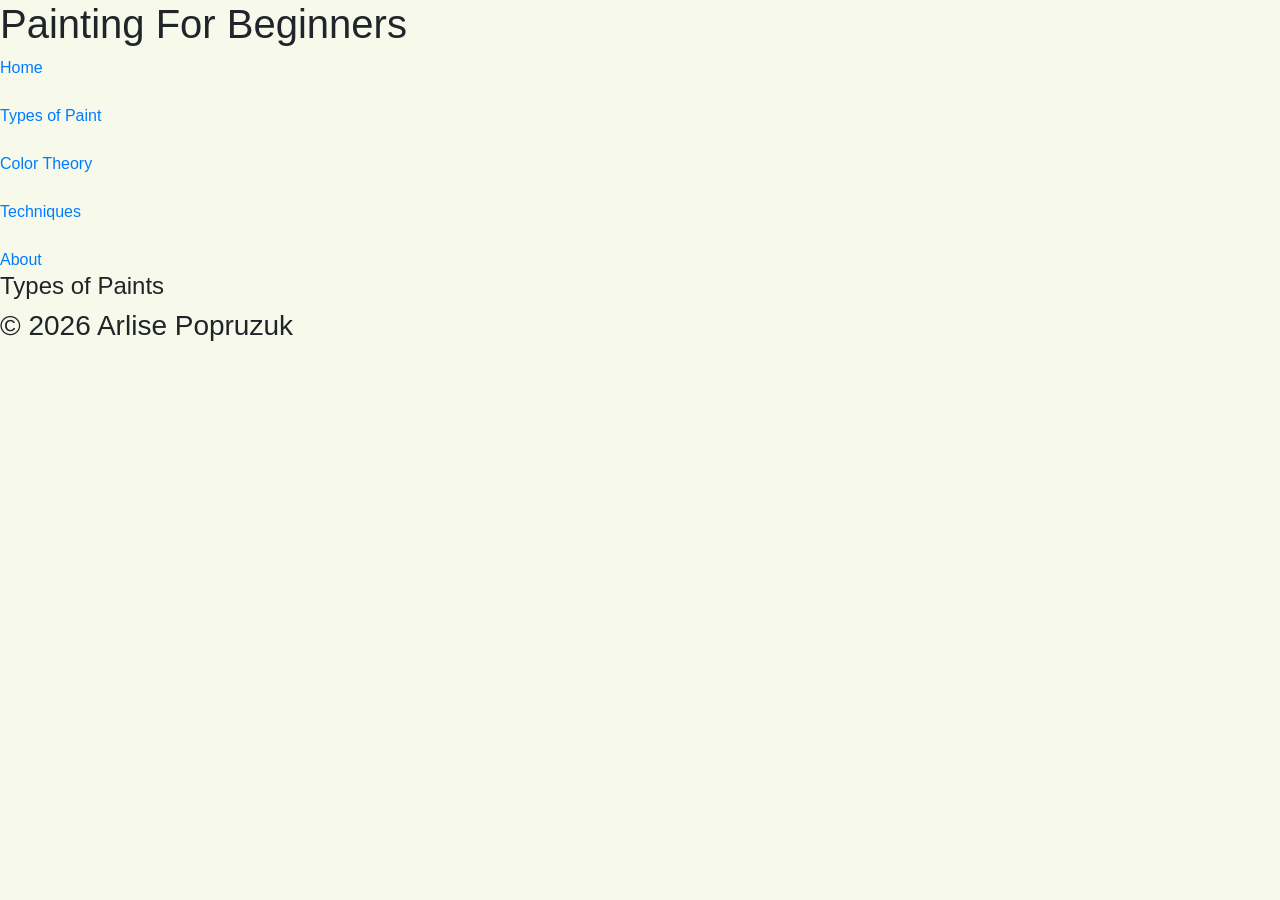
==== about.html @ 14cb86da "Added headers and text to paints webpage" ====
<!DOCTYPE html>
<html lang="en">
<head>
    <meta charset="UTF-8">
    <meta name="viewport" content="width=device-width, initial-scale=1.0">
    <title>Painting For Beginners</title>

    <link rel="stylesheet" href="https://cdn.jsdelivr.net/npm/bootstrap@4.0.0/dist/css/bootstrap.min.css" integrity="sha384-Gn5384xqQ1aoWXA+058RXPxPg6fy4IWvTNh0E263XmFcJlSAwiGgFAW/dAiS6JXm" crossorigin="anonymous">
    <link rel="stylesheet" href="styles.css">
    <script src="https://code.jquery.com/jquery-3.2.1.slim.min.js" integrity="sha384-KJ3o2DKtIkvYIK3UENzmM7KCkRr/rE9/Qpg6aAZGJwFDMVNA/GpGFF93hXpG5KkN" crossorigin="anonymous"></script>
    <script src="https://cdn.jsdelivr.net/npm/popper.js@1.12.9/dist/umd/popper.min.js" integrity="sha384-ApNbgh9B+Y1QKtv3Rn7W3mgPxhU9K/ScQsAP7hUibX39j7fakFPskvXusvfa0b4Q" crossorigin="anonymous"></script>
    <script src="https://cdn.jsdelivr.net/npm/bootstrap@4.0.0/dist/js/bootstrap.min.js" integrity="sha384-JZR6Spejh4U02d8jOt6vLEHfe/JQGiRRSQQxSfFWpi1MquVdAyjUar5+76PVCmYl" crossorigin="anonymous"></script>
    <script src="interact.js"></script>

</head>
<body>
  <div class="wrapper">

        <div class="header">
            <h1>Painting For Beginners</h1>
        </div>

        <div class="sidebar">
            <a href="index.html">Home</a>
            </br></br>
            <a href="paints.html">Types of Paint</a>
            </br></br>
            <a href="theory.html">Color Theory</a>
            </br></br>
            <a href="techniques.html">Techniques</a>
            </br></br>
            <a href="about.html">About</a>
        </div>
        
        <div class="one">
            <h4>Types of Paints</h4>           
        </div>

        <div class="footer">
            <h3>© 2026 Arlise Popruzuk</h3>
        </div>

    </div>
</body>
</html>
---- styles.css ----
body{
    background-color: rgb(247, 250, 235);
}
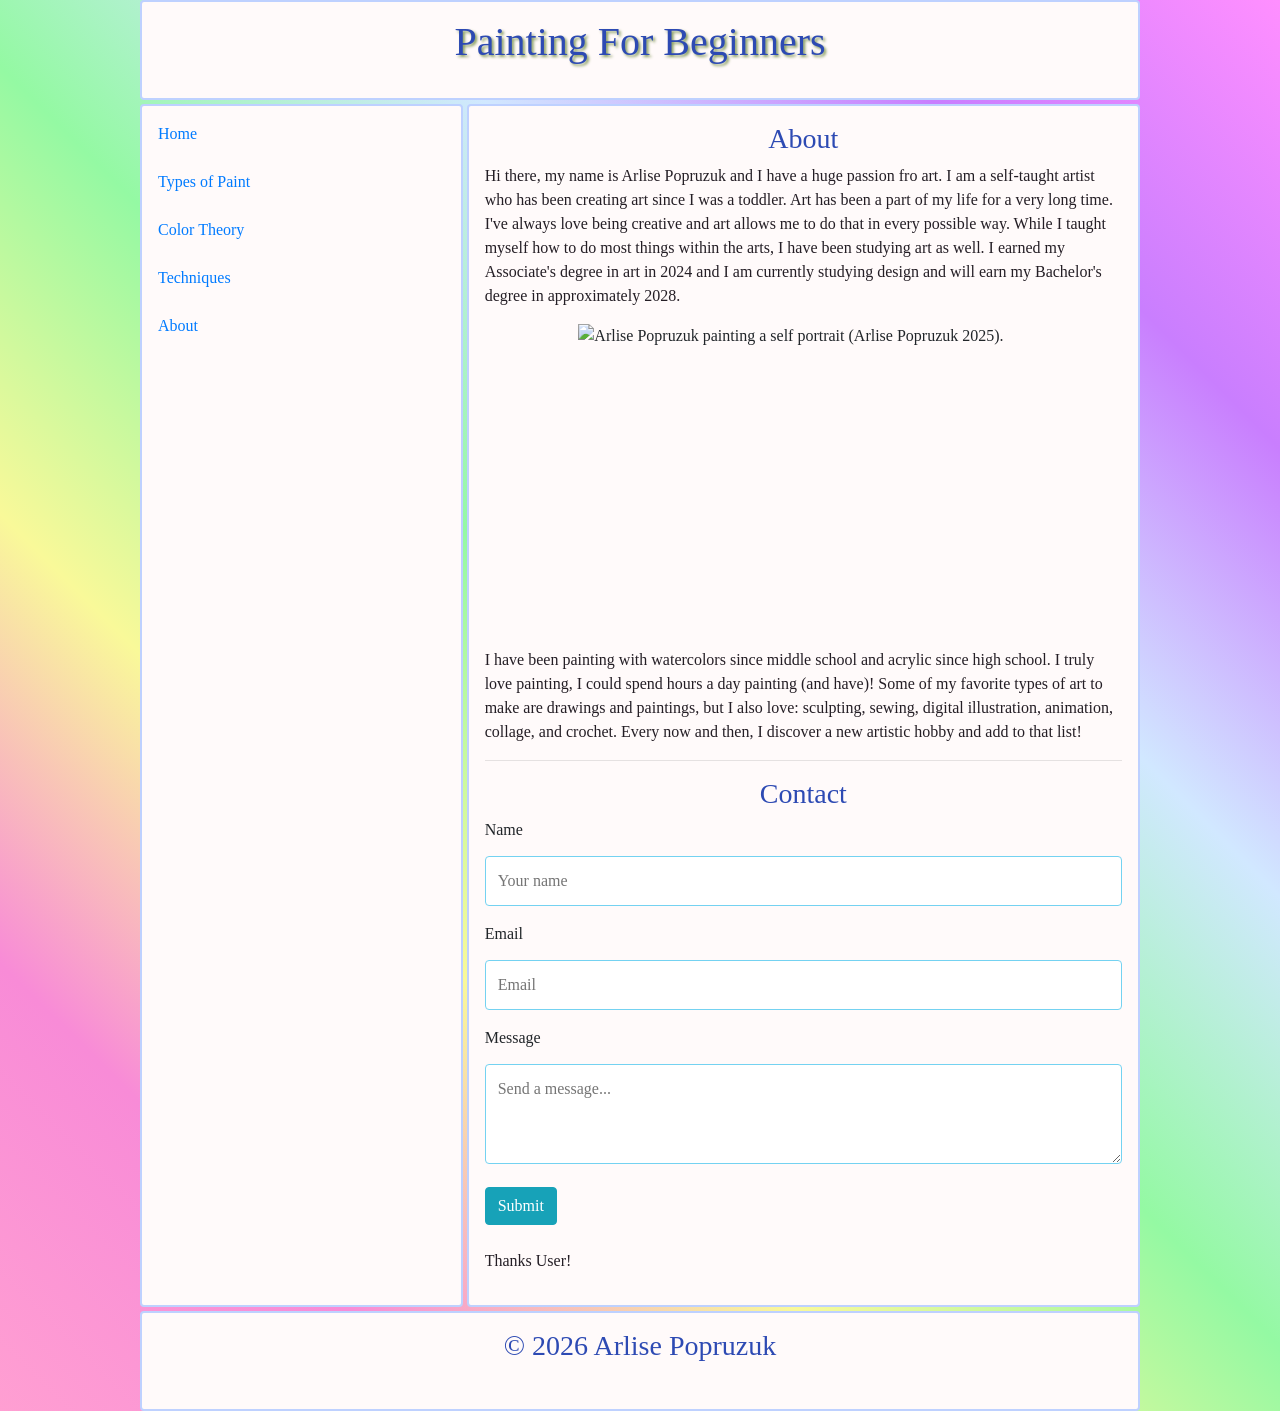
==== commit dc268411: "Form, javascript, bootstrap style" ====
--- a/about.html
+++ b/about.html
@@ -10,7 +10,6 @@
     <script src="https://code.jquery.com/jquery-3.2.1.slim.min.js" integrity="sha384-KJ3o2DKtIkvYIK3UENzmM7KCkRr/rE9/Qpg6aAZGJwFDMVNA/GpGFF93hXpG5KkN" crossorigin="anonymous"></script>
     <script src="https://cdn.jsdelivr.net/npm/popper.js@1.12.9/dist/umd/popper.min.js" integrity="sha384-ApNbgh9B+Y1QKtv3Rn7W3mgPxhU9K/ScQsAP7hUibX39j7fakFPskvXusvfa0b4Q" crossorigin="anonymous"></script>
     <script src="https://cdn.jsdelivr.net/npm/bootstrap@4.0.0/dist/js/bootstrap.min.js" integrity="sha384-JZR6Spejh4U02d8jOt6vLEHfe/JQGiRRSQQxSfFWpi1MquVdAyjUar5+76PVCmYl" crossorigin="anonymous"></script>
-    <script src="interact.js"></script>
 
 </head>
 <body>
@@ -33,7 +32,43 @@
         </div>
         
         <div class="one">
-            <h4>Types of Paints</h4>           
+            <h3>About</h3>   
+                <p>
+                    Hi there, my name is Arlise Popruzuk and I have a huge passion fro art.
+                    I am a self-taught artist who has been creating art since I was a toddler.
+                    Art has been a part of my life for a very long time. I've always love being creative
+                    and art allows me to do that in every possible way. While I taught myself how to do most
+                    things within the arts, I have been studying art as well.
+                    I earned my Associate's degree in art in 2024 and I am currently studying design and 
+                    will earn my Bachelor's degree in approximately 2028. 
+                </p>  
+                <img src="images/arliseSelfPortrait.PNG" height="300" width="450" alt="Arlise Popruzuk painting a self portrait (Arlise Popruzuk 2025).">
+            </br>
+                <p>
+                    I have been painting with watercolors since middle school and acrylic since high school.
+                    I truly love painting, I could spend hours a day painting (and have)!
+                    Some of my favorite types of art to make are drawings and paintings, but I also love:
+                    sculpting, sewing, digital illustration, animation, collage, and crochet. Every now and
+                    then, I discover a new artistic hobby and add to that list!
+                </p>
+            <hr>
+            
+            <h3>Contact</h3>
+                <form action="https://apopr.github.io/L11Final.github.io/" method="POST">
+                    <label for="name">Name</label>
+                    <input type="text" id="name" name="name" placeholder="Your name">
+                </br>
+                    <label for="email">Email</label>
+                    <input type="text" id="email" name="email" placeholder="Email">
+                </br>
+                    <label for="message">Message</label>
+                    <textarea id="message" name="message" placeholder="Send a message..." style="height: 100px;"></textarea>
+                    <button type="button" class="btn btn-info" value="Submit" onclick="enterName()">Submit</button>
+                </form>
+                
+                </br>
+                 <p id="greeting">Thanks User!</p>
+        
         </div>
 
         <div class="footer">
@@ -41,5 +76,6 @@
         </div>
 
     </div>
+        <script src="interact.js"></script>
 </body>
 </html>
--- a/styles.css
+++ b/styles.css
@@ -1,3 +1,91 @@
 body{
-    background-color: rgb(247, 250, 235);
+    background: linear-gradient(45deg, rgb(255, 159, 210), rgb(248, 139, 215), rgb(249, 249, 153), rgb(148, 249, 163), rgb(209, 232, 255), rgb(201, 126, 254), rgb(255, 143, 255));
+    font-family: Georgia, 'Times New Roman', Times, serif;
+}
+h1{
+    text-shadow: 2px 2px 3px rgb(133, 155, 92);
+}
+h1, h4, h2, h3{
+    font-family: cursive;
+    text-align: center;
+    color: rgb(45, 74, 179);
+}
+p{
+    color: rgb(36, 30, 37);
+}
+img{
+    display: block;
+    margin-left: auto;
+    margin-right: auto;
+}
+@media screen and (min-width: 400px){
+    img{
+        width: 350px;
+    }
+    body{
+        grid-template-columns: auto;
+        grid-template-rows: auto;
+        grid-template-areas: 
+            "foot foot";
+    }
+}
+@media screen and (min-width: 600px){
+    img{
+        width: 350px;
+    }
+    body{
+        grid-template-columns: auto;
+        grid-template-rows: auto;
+        grid-template-areas: 
+            "foot foot";
+    }
+}
+@media screen and (min-width: 800px){
+    img{
+        width: auto;
+    }
+}
+a:hover{
+    color: rgb(226, 43, 198);
+}
+.wrapper {
+    max-width: 1000px;
+    margin: 0 auto;
+}
+.wrapper > div {
+    border: solid rgb(190, 209, 255) 2px;
+    border-radius: 4px;
+    padding: 1em;
+    background-color: rgb(255, 250, 250);
+}
+.wrapper {
+    display: grid;
+    grid-template-columns: repeat(3, 1fr);
+    gap: 4px;
+    grid-auto-rows: minmax(100px, auto);
+}
+.header {
+    grid-column: 1 / 10;
+    grid-row: 1;
+}
+.sidebar {
+    grid-column: 1;
+    grid-row: 2 / 7;
+}
+.one {
+    grid-row: 2 / 7;
+    grid-column: 2 / 10;
+}
+.footer{
+    grid-column: 1 / 10;
+}
+input[type=text], select, textarea {
+    width: 100%; 
+    padding: 12px; 
+    border: 1px solid #74d2f1; 
+    border-radius: 4px; 
+    box-sizing: border-box; 
+    margin-top: 6px; 
+    margin-bottom: 16px; 
+    resize: vertical 
 }
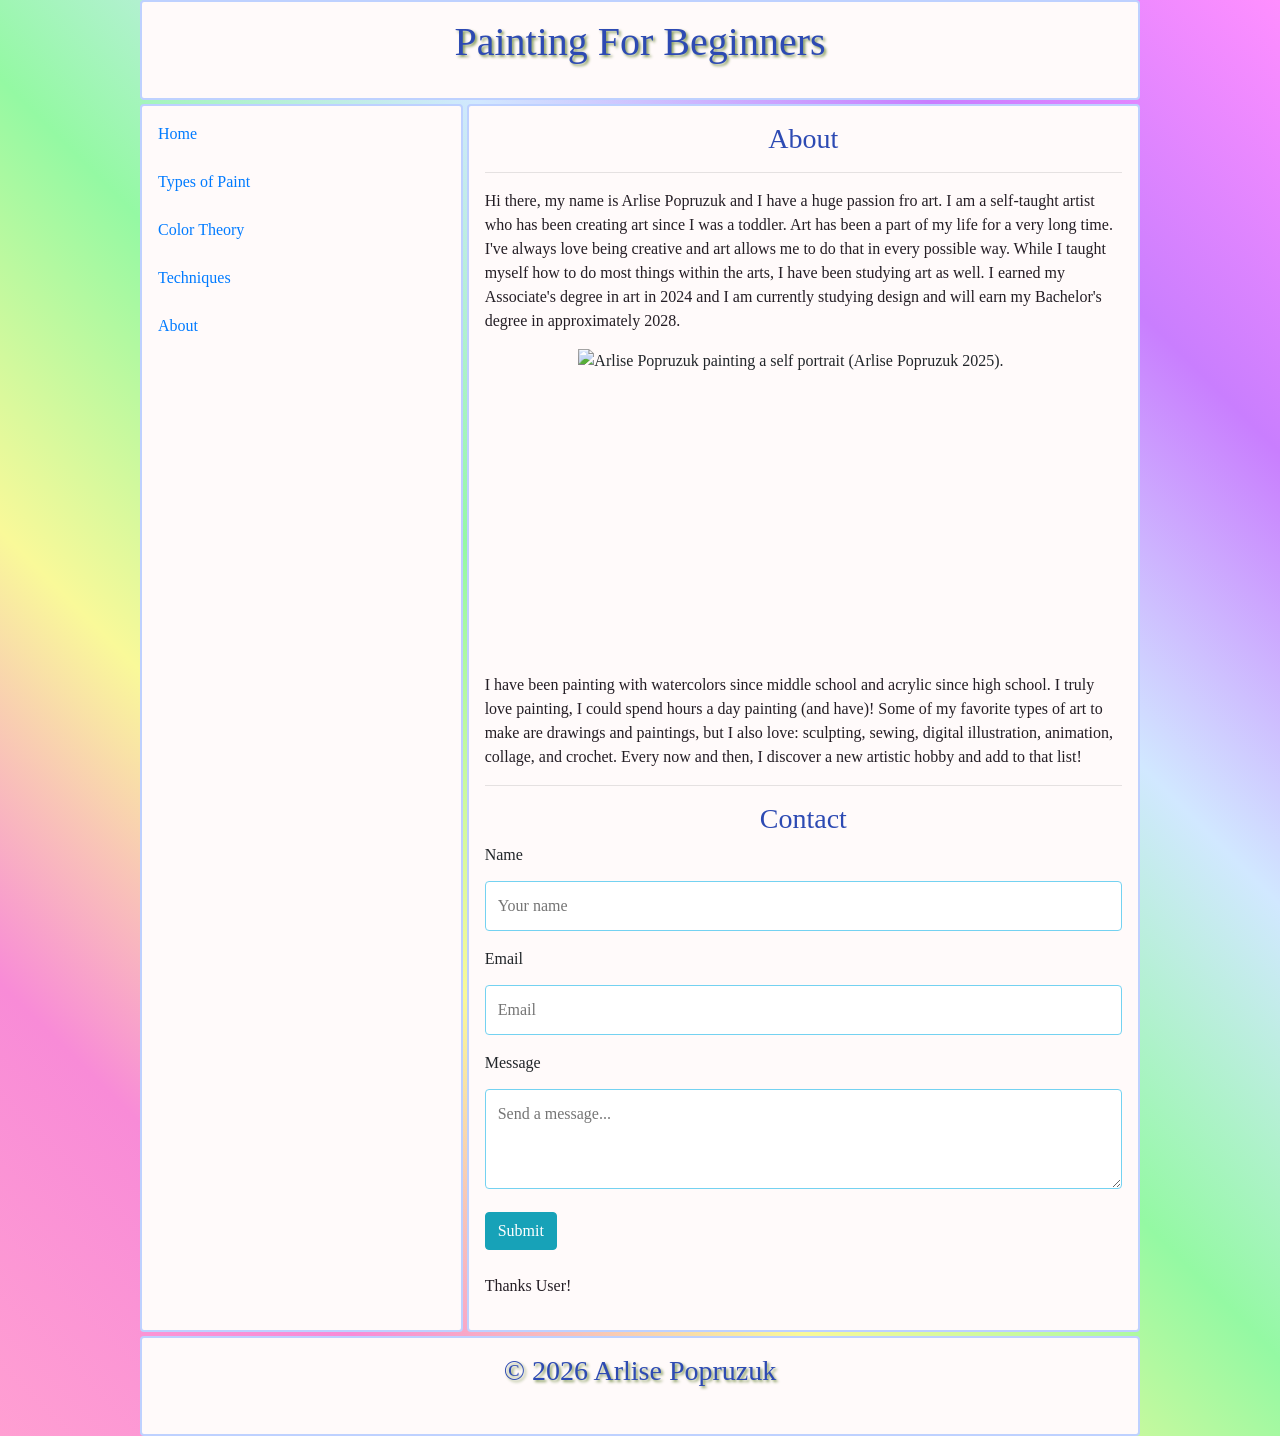
==== commit b1b14c00: "table css" ====
--- a/about.html
+++ b/about.html
@@ -32,7 +32,8 @@
         </div>
         
         <div class="one">
-            <h3>About</h3>   
+            <h3>About</h3> 
+            <hr>  
                 <p>
                     Hi there, my name is Arlise Popruzuk and I have a huge passion fro art.
                     I am a self-taught artist who has been creating art since I was a toddler.
--- a/styles.css
+++ b/styles.css
@@ -12,6 +12,16 @@
 }
 p{
     color: rgb(36, 30, 37);
+}
+table{
+    display: block;
+    margin-left: auto;
+    margin-right: auto;
+    text-align: center;
+}
+th, td{
+    border: dotted 3px rgb(190, 209, 255);
+
 }
 img{
     display: block;
@@ -78,6 +88,8 @@
 }
 .footer{
     grid-column: 1 / 10;
+    text-shadow: 2px 2px 3px rgb(133, 155, 92);
+
 }
 input[type=text], select, textarea {
     width: 100%; 
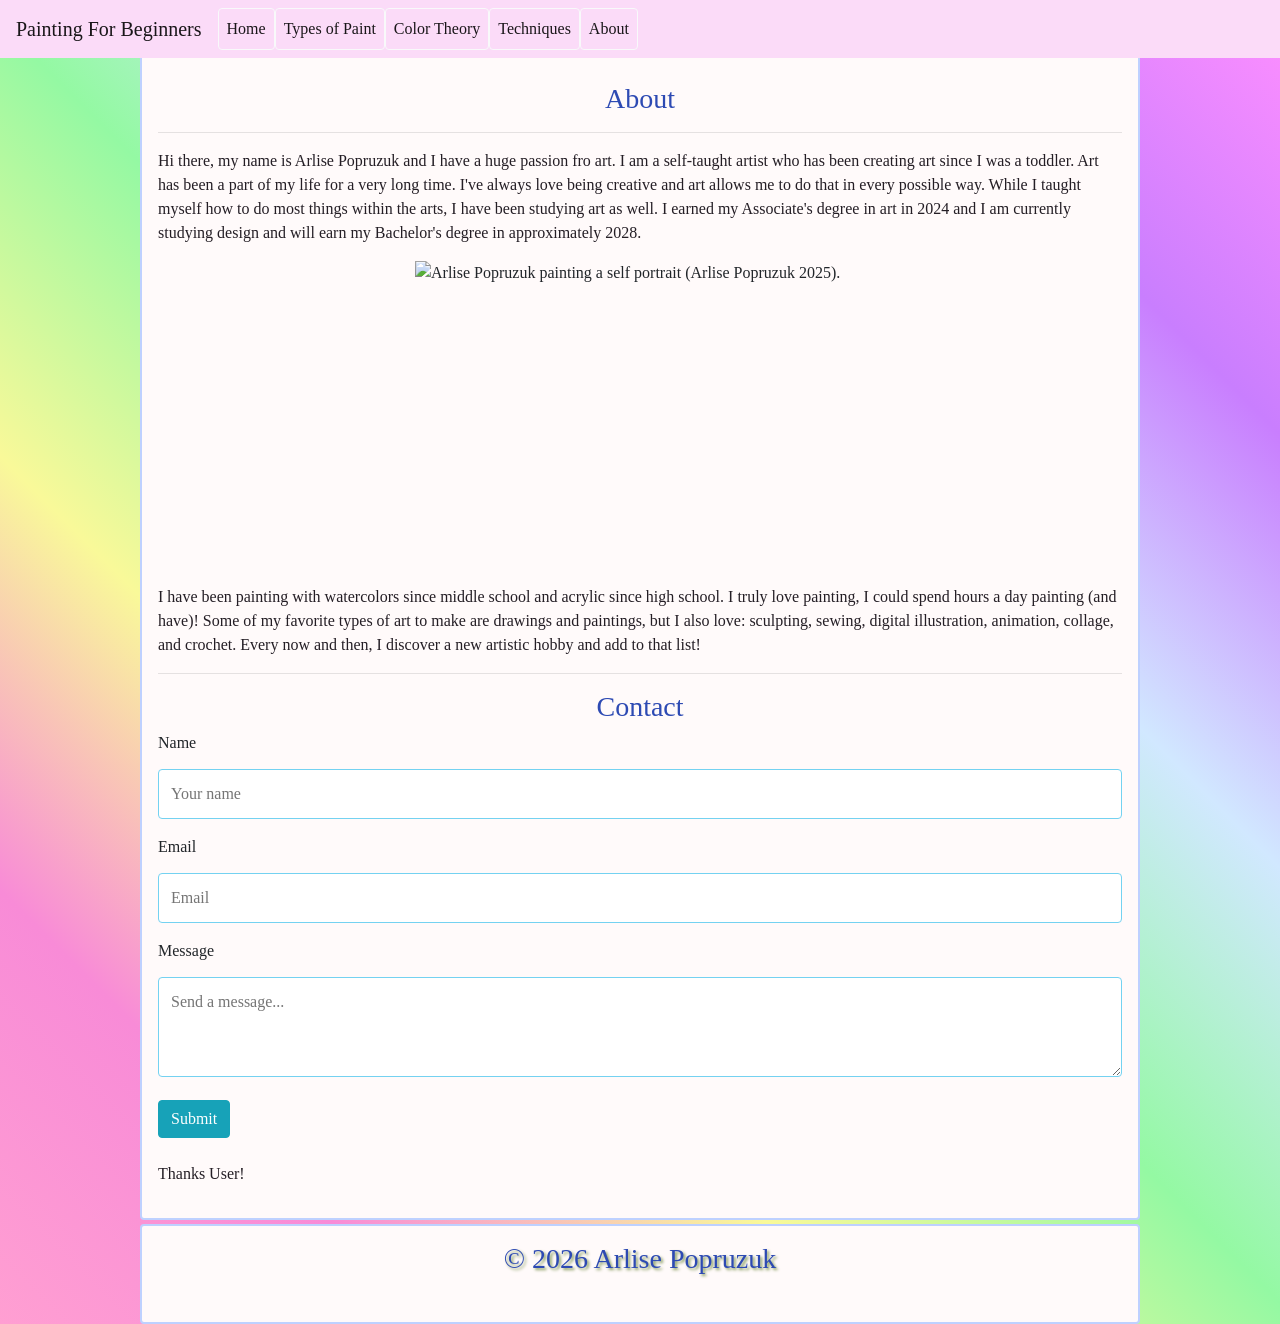
==== commit 5c80728f: "Replaced sidebar with navbar, css animation" ====
--- a/about.html
+++ b/about.html
@@ -13,25 +13,44 @@
 
 </head>
 <body>
+    <nav class="navbar navbar-expand-md navbar-light fixed-top" style="background-color: rgb(251, 219, 248);" data-bs-theme="light">
+        <a class="navbar-brand" href="index.html">Painting For Beginners</a>
+            <button class="navbar-toggler collapsed" type="button" data-toggle="collapse" data-target="#navbarCollapse" aria-controls="navbarCollapse" aria-expanded="false" aria-label="Toggle navigation">
+                <span class="navbar-toggler-icon"></span>
+            </button>
+    <div class="navbar-collapse collapse" id="navbarCollapse">
+        <ul class="navbar-nav mr-auto">
+            <li class="nav-item active">
+                <a class="nav-link btn btn-outline-light" href="index.html" role="button">Home</a>
+            </li>
+            <li class="nav-item active">
+                <a class="nav-link btn btn-outline-light" href="paints.html" role="button">Types of Paint</a>
+            </li>
+            <li class="nav-item active">
+                <a class="nav-link link btn btn-outline-light" href="theory.html" role="button">Color Theory</a>
+            </li>
+            <li class="nav-item active">
+                <a class="nav-link link btn btn-outline-light" href="techniques.html" role="button">Techniques</a>
+            </li>
+            <li class="nav-item active">
+                <a class="nav-link link btn btn-outline-light" href="about.html" role="button">About</a>
+            </li>
+        </ul>
+    </div>
+    </nav>
+
+        <button class="navbar-toggler collapsed" type="button" data-toggle="collapse" data-target="#navbarCollapse" aria-controls="navbarCollapse" aria-expanded="false" aria-label="Toggle navigation">
+            <span class="navbar-toggler-icon"></span>
+        </button>
+            <span class="navbar-toggler-icon"></span>
+        <button class="navbar-toggler collapsed" type="button" data-toggle="collapse" data-target="#navbarCollapse" aria-controls="navbarCollapse" aria-expanded="false" aria-label="Toggle navigation">
+            <span class="navbar-toggler-icon"></span>
+        </button>
+
   <div class="wrapper">
 
-        <div class="header">
-            <h1>Painting For Beginners</h1>
-        </div>
-
-        <div class="sidebar">
-            <a href="index.html">Home</a>
-            </br></br>
-            <a href="paints.html">Types of Paint</a>
-            </br></br>
-            <a href="theory.html">Color Theory</a>
-            </br></br>
-            <a href="techniques.html">Techniques</a>
-            </br></br>
-            <a href="about.html">About</a>
-        </div>
-        
         <div class="one">
+            <br>
             <h3>About</h3> 
             <hr>  
                 <p>
--- a/styles.css
+++ b/styles.css
@@ -5,10 +5,26 @@
 h1{
     text-shadow: 2px 2px 3px rgb(133, 155, 92);
 }
-h1, h4, h2, h3{
+.navbar-brand{
+    font-family: cursive;
+    color: rgb(45, 74, 179);
+}
+.container-fluid{
+    text-align: center;
+}
+h4, h2, h3{
     font-family: cursive;
     text-align: center;
     color: rgb(45, 74, 179);
+    animation-name: changeColors;
+    animation-duration: 5s;
+    animation-delay: 2s;
+}
+@keyframes changeColors{
+    0% {color: rgb(246, 85, 136);}
+    25% {color: rgb(246, 222, 85);}
+    50% {color: rgb(39, 201, 71);}
+    100% {color: rgb(53, 102, 227);}
 }
 p{
     color: rgb(36, 30, 37);
@@ -22,6 +38,9 @@
 th, td{
     border: dotted 3px rgb(190, 209, 255);
 
+}
+a:hover{
+    color: rgb(255, 0, 128);
 }
 img{
     display: block;
@@ -55,9 +74,6 @@
         width: auto;
     }
 }
-a:hover{
-    color: rgb(226, 43, 198);
-}
 .wrapper {
     max-width: 1000px;
     margin: 0 auto;
@@ -74,20 +90,13 @@
     gap: 4px;
     grid-auto-rows: minmax(100px, auto);
 }
-.header {
+.one {
+    grid-row: 1 / 10;
     grid-column: 1 / 10;
-    grid-row: 1;
-}
-.sidebar {
-    grid-column: 1;
-    grid-row: 2 / 7;
-}
-.one {
-    grid-row: 2 / 7;
-    grid-column: 2 / 10;
 }
 .footer{
     grid-column: 1 / 10;
+    text-align: center;
     text-shadow: 2px 2px 3px rgb(133, 155, 92);
 
 }
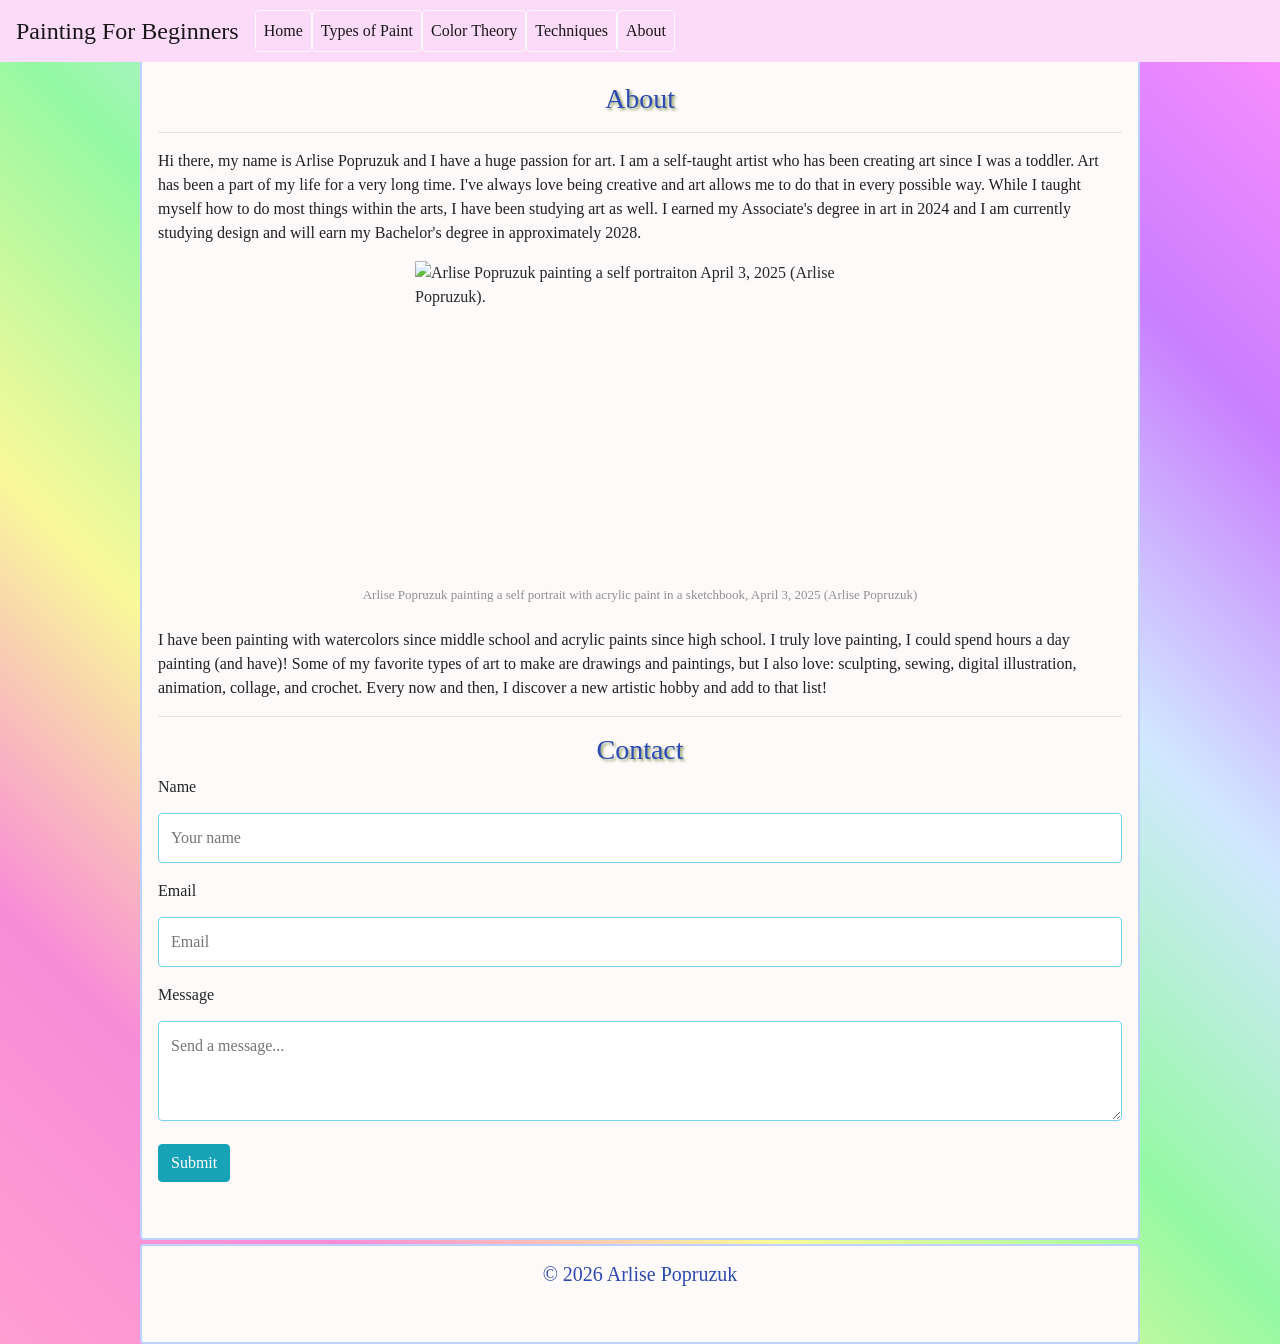
==== commit 04c38be9: "text shadow change, greeting change, footer header change" ====
--- a/about.html
+++ b/about.html
@@ -4,6 +4,7 @@
     <meta charset="UTF-8">
     <meta name="viewport" content="width=device-width, initial-scale=1.0">
     <title>Painting For Beginners</title>
+    <link rel="icon" type="image/x-icon" href="images/paintLogo.svg">
 
     <link rel="stylesheet" href="https://cdn.jsdelivr.net/npm/bootstrap@4.0.0/dist/css/bootstrap.min.css" integrity="sha384-Gn5384xqQ1aoWXA+058RXPxPg6fy4IWvTNh0E263XmFcJlSAwiGgFAW/dAiS6JXm" crossorigin="anonymous">
     <link rel="stylesheet" href="styles.css">
@@ -54,7 +55,7 @@
             <h3>About</h3> 
             <hr>  
                 <p>
-                    Hi there, my name is Arlise Popruzuk and I have a huge passion fro art.
+                    Hi there, my name is Arlise Popruzuk and I have a huge passion for art.
                     I am a self-taught artist who has been creating art since I was a toddler.
                     Art has been a part of my life for a very long time. I've always love being creative
                     and art allows me to do that in every possible way. While I taught myself how to do most
@@ -62,10 +63,12 @@
                     I earned my Associate's degree in art in 2024 and I am currently studying design and 
                     will earn my Bachelor's degree in approximately 2028. 
                 </p>  
-                <img src="images/arliseSelfPortrait.PNG" height="300" width="450" alt="Arlise Popruzuk painting a self portrait (Arlise Popruzuk 2025).">
+                <img src="images/arliseSelfPortrait.PNG" height="300" width="450" alt="Arlise Popruzuk painting a self portraiton April 3, 2025 (Arlise Popruzuk).">
+                </br>    
+                    <figcaption>Arlise Popruzuk painting a self portrait with acrylic paint in a sketchbook, April 3, 2025 (Arlise Popruzuk)</figcaption>
             </br>
                 <p>
-                    I have been painting with watercolors since middle school and acrylic since high school.
+                    I have been painting with watercolors since middle school and acrylic paints since high school.
                     I truly love painting, I could spend hours a day painting (and have)!
                     Some of my favorite types of art to make are drawings and paintings, but I also love:
                     sculpting, sewing, digital illustration, animation, collage, and crochet. Every now and
@@ -87,12 +90,12 @@
                 </form>
                 
                 </br>
-                 <p id="greeting">Thanks User!</p>
+                <p id="greeting" style="text-align: center; color: #9b33eb;"></p>
         
         </div>
 
         <div class="footer">
-            <h3>© 2026 Arlise Popruzuk</h3>
+            <h5>© 2026 Arlise Popruzuk</h5>
         </div>
 
     </div>
--- a/styles.css
+++ b/styles.css
@@ -2,17 +2,19 @@
     background: linear-gradient(45deg, rgb(255, 159, 210), rgb(248, 139, 215), rgb(249, 249, 153), rgb(148, 249, 163), rgb(209, 232, 255), rgb(201, 126, 254), rgb(255, 143, 255));
     font-family: Georgia, 'Times New Roman', Times, serif;
 }
-h1{
+h5{
+    font-family: cursive;
+    text-align: center;
+    color: rgb(45, 74, 179);
+}
+h3{
     text-shadow: 2px 2px 3px rgb(133, 155, 92);
 }
 .navbar-brand{
     font-family: cursive;
-    color: rgb(45, 74, 179);
+    font-size: x-large;
 }
-.container-fluid{
-    text-align: center;
-}
-h4, h2, h3{
+h4, h3{
     font-family: cursive;
     text-align: center;
     color: rgb(45, 74, 179);
@@ -30,7 +32,6 @@
     color: rgb(36, 30, 37);
 }
 table{
-    display: block;
     margin-left: auto;
     margin-right: auto;
     text-align: center;
@@ -46,6 +47,12 @@
     display: block;
     margin-left: auto;
     margin-right: auto;
+    filter: brightness(110%);
+}
+figcaption{
+    font-size: small;
+    text-align: center;
+    opacity: 0.5;
 }
 @media screen and (min-width: 400px){
     img{
@@ -86,7 +93,6 @@
 }
 .wrapper {
     display: grid;
-    grid-template-columns: repeat(3, 1fr);
     gap: 4px;
     grid-auto-rows: minmax(100px, auto);
 }
@@ -96,9 +102,6 @@
 }
 .footer{
     grid-column: 1 / 10;
-    text-align: center;
-    text-shadow: 2px 2px 3px rgb(133, 155, 92);
-
 }
 input[type=text], select, textarea {
     width: 100%; 
